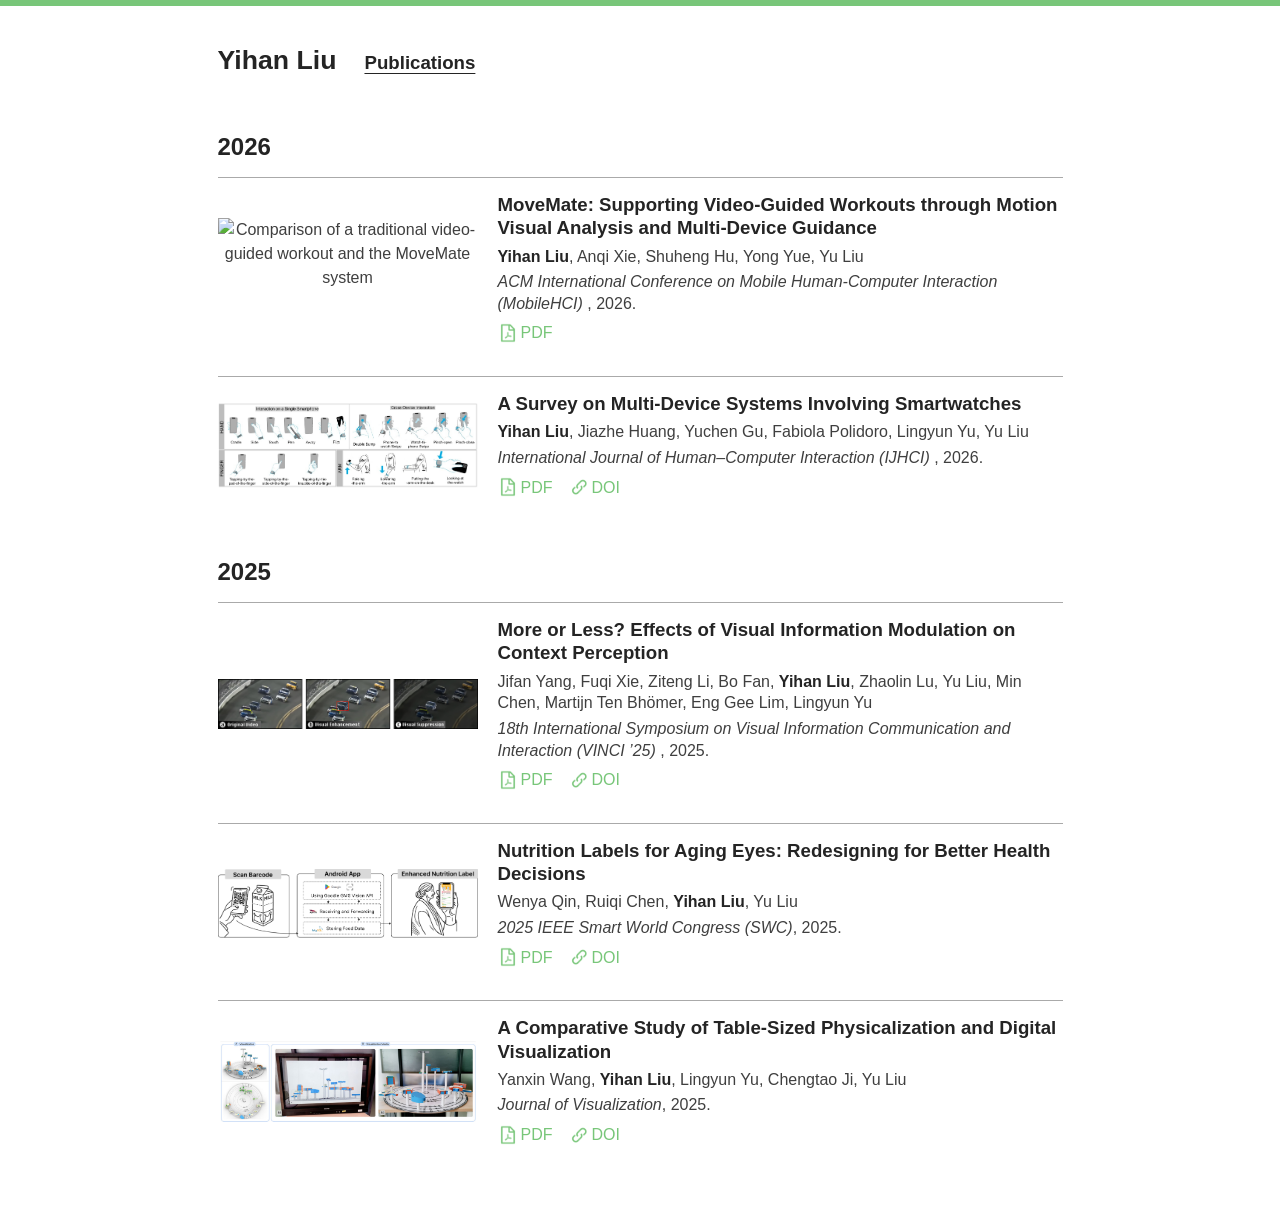
==== publications.html @ ef8d000e "Update personal website" ====
<!doctype html>
<html lang="en">
  <head>
    <meta charset="utf-8" />
    <meta name="viewport" content="width=device-width, initial-scale=1" />
    <meta
      name="description"
      content="Publications by Yihan Liu."
    />
    <title>Publications | Yihan Liu</title>
    <link rel="stylesheet" href="css/style.css" />
    <script src="js/script.js" defer></script>
  </head>
  <body>
    <div class="site-container">
      <header class="site-header">
        <nav class="site-navigation" aria-label="Primary navigation">
          <a class="site-navigation-name" href="index.html">Yihan Liu</a>
          <a
            class="site-navigation-page"
            href="publications.html"
            aria-current="page"
          >
            Publications
          </a>
        </nav>
      </header>

      <main
        class="page-content publications-page"
        id="main-content"
        aria-label="Publications page"
      >
        <section class="publication-year" aria-labelledby="year-2026">
          <h2 id="year-2026">2026</h2>

          <article class="publication-card">
            <div class="publication-image">
              <button
                class="publication-image-button"
                type="button"
                data-lightbox-src="assets/images/publications/movemate.png"
                aria-label="View full-size publication image"
              >
                <img
                  src="assets/images/publications/movemate.png"
                  alt="Comparison of a traditional video-guided workout and the MoveMate system"
                  width="4832"
                  height="1894"
                />
              </button>
            </div>

            <div class="publication-details">
              <h3>
                MoveMate: Supporting Video-Guided Workouts through Motion
                Visual Analysis and Multi-Device Guidance
              </h3>
              <p class="publication-authors">
                <strong>Yihan Liu</strong>, Anqi Xie, Shuheng Hu, Yong Yue,
                Yu Liu
              </p>
              <p class="publication-venue">
                <cite>
                  ACM International Conference on Mobile Human-Computer
                  Interaction (MobileHCI)
                </cite>,
                2026.
              </p>

              <div class="publication-links" aria-label="Publication links">
                <a
                  href="assets/documents/publications/movemate.pdf"
                  target="_blank"
                  rel="noopener noreferrer"
                >
                  <img
                    src="assets/images/icons/pdf.png"
                    alt=""
                    width="200"
                    height="200"
                  />
                  <span>PDF</span>
                </a>
              </div>
            </div>
          </article>

          <article class="publication-card">
            <div class="publication-image">
              <button
                class="publication-image-button"
                type="button"
                data-lightbox-src="assets/images/publications/survey.jpg"
                aria-label="View full-size publication image"
              >
                <img
                  src="assets/images/publications/survey.jpg"
                  alt="Overview of smartwatch interaction techniques"
                  width="1334"
                  height="439"
                />
              </button>
            </div>

            <div class="publication-details">
              <h3>
                A Survey on Multi-Device Systems Involving Smartwatches
              </h3>
              <p class="publication-authors">
                <strong>Yihan Liu</strong>, Jiazhe Huang, Yuchen Gu, Fabiola
                Polidoro, Lingyun Yu, Yu Liu
              </p>
              <p class="publication-venue">
                <cite>
                  International Journal of Human–Computer Interaction (IJHCI)
                </cite>,
                2026.
              </p>

              <div class="publication-links" aria-label="Publication links">
                <a
                  href="assets/documents/publications/a-survey-on-multi-device-systems-involving-smartwatches.pdf"
                  target="_blank"
                  rel="noopener noreferrer"
                >
                  <img
                    src="assets/images/icons/pdf.png"
                    alt=""
                    width="200"
                    height="200"
                  />
                  <span>PDF</span>
                </a>
                <a
                  href="https://www.tandfonline.com/doi/full/10.1080/10447318.2026.2643339"
                  target="_blank"
                  rel="noopener noreferrer"
                >
                  <img
                    src="assets/images/icons/doi-link.png"
                    alt=""
                    width="200"
                    height="200"
                  />
                  <span>DOI</span>
                </a>
              </div>
            </div>
          </article>

        </section>

        <section class="publication-year" aria-labelledby="year-2025">
          <h2 id="year-2025">2025</h2>

          <article class="publication-card">
            <div class="publication-image">
              <button
                class="publication-image-button"
                type="button"
                data-lightbox-src="assets/images/publications/more-or-less.png"
                aria-label="View full-size publication image"
              >
                <img
                  src="assets/images/publications/more-or-less.png"
                  alt="Original video, visual enhancement, and visual suppression conditions"
                  width="2510"
                  height="482"
                />
              </button>
            </div>

            <div class="publication-details">
              <h3>
                More or Less? Effects of Visual Information Modulation on
                Context Perception
              </h3>
              <p class="publication-authors">
                Jifan Yang, Fuqi Xie, Ziteng Li, Bo Fan,
                <strong>Yihan Liu</strong>, Zhaolin Lu, Yu Liu, Min Chen, Martijn
                Ten Bhömer, Eng Gee Lim, Lingyun Yu
              </p>
              <p class="publication-venue">
                <cite>
                  18th International Symposium on Visual Information
                  Communication and Interaction (VINCI ’25)
                </cite>,
                2025.
              </p>

              <div class="publication-links" aria-label="Publication links">
                <a
                  href="assets/documents/publications/more-or-less.pdf"
                  target="_blank"
                  rel="noopener noreferrer"
                >
                  <img
                    src="assets/images/icons/pdf.png"
                    alt=""
                    width="200"
                    height="200"
                  />
                  <span>PDF</span>
                </a>
                <a
                  href="https://dl.acm.org/doi/full/10.1145/3769534.3769568"
                  target="_blank"
                  rel="noopener noreferrer"
                >
                  <img
                    src="assets/images/icons/doi-link.png"
                    alt=""
                    width="200"
                    height="200"
                  />
                  <span>DOI</span>
                </a>
              </div>
            </div>
          </article>

          <article class="publication-card">
            <div class="publication-image">
              <button
                class="publication-image-button"
                type="button"
                data-lightbox-src="assets/images/publications/nutrition-labels.png"
                aria-label="View full-size publication image"
              >
                <img
                  src="assets/images/publications/nutrition-labels.png"
                  alt="System workflow for scanning a barcode and presenting an enhanced nutrition label"
                  width="1399"
                  height="375"
                />
              </button>
            </div>

            <div class="publication-details">
              <h3>
                Nutrition Labels for Aging Eyes: Redesigning for Better Health
                Decisions
              </h3>
              <p class="publication-authors">
                Wenya Qin, Ruiqi Chen, <strong>Yihan Liu</strong>, Yu Liu
              </p>
              <p class="publication-venue">
                <cite>2025 IEEE Smart World Congress (SWC)</cite>, 2025.
              </p>

              <div class="publication-links" aria-label="Publication links">
                <a
                  href="assets/documents/publications/nutrition-labels.pdf"
                  target="_blank"
                  rel="noopener noreferrer"
                >
                  <img
                    src="assets/images/icons/pdf.png"
                    alt=""
                    width="200"
                    height="200"
                  />
                  <span>PDF</span>
                </a>
                <a
                  href="https://ieeexplore.ieee.org/document/11394982"
                  target="_blank"
                  rel="noopener noreferrer"
                >
                  <img
                    src="assets/images/icons/doi-link.png"
                    alt=""
                    width="200"
                    height="200"
                  />
                  <span>DOI</span>
                </a>
              </div>
            </div>
          </article>

          <article class="publication-card">
            <div class="publication-image">
              <button
                class="publication-image-button"
                type="button"
                data-lightbox-src="assets/images/publications/physicalization-digital-visualization.png"
                aria-label="View full-size publication image"
              >
                <img
                  src="assets/images/publications/physicalization-digital-visualization.png"
                  alt="Comparison of table-sized physicalization and digital visualization"
                  width="868"
                  height="282"
                />
              </button>
            </div>

            <div class="publication-details">
              <h3>
                A Comparative Study of Table-Sized Physicalization and Digital
                Visualization
              </h3>
              <p class="publication-authors">
                Yanxin Wang, <strong>Yihan Liu</strong>, Lingyun Yu, Chengtao Ji,
                Yu Liu
              </p>
              <p class="publication-venue">
                <cite>Journal of Visualization</cite>, 2025.
              </p>

              <div class="publication-links" aria-label="Publication links">
                <a
                  href="assets/documents/publications/physicalization-digital-visualization.pdf"
                  target="_blank"
                  rel="noopener noreferrer"
                >
                  <img
                    src="assets/images/icons/pdf.png"
                    alt=""
                    width="200"
                    height="200"
                  />
                  <span>PDF</span>
                </a>
                <a
                  href="https://link.springer.com/article/10.1007/s12650-025-01056-7"
                  target="_blank"
                  rel="noopener noreferrer"
                >
                  <img
                    src="assets/images/icons/doi-link.png"
                    alt=""
                    width="200"
                    height="200"
                  />
                  <span>DOI</span>
                </a>
              </div>
            </div>
          </article>
        </section>
      </main>
    </div>

    <dialog
      class="image-lightbox"
      id="publication-lightbox"
      aria-label="Publication image gallery"
    >
      <div class="image-lightbox-gallery">
        <button
          class="image-lightbox-arrow image-lightbox-previous"
          type="button"
          aria-label="View previous image"
        >
          &#8249;
        </button>

        <figure class="image-lightbox-figure">
          <button
            class="image-lightbox-close"
            type="button"
            aria-label="Close image gallery"
          >
            &times;
          </button>
          <img class="image-lightbox-image" alt="" />
          <figcaption class="image-lightbox-counter" aria-live="polite">
            1 of 1
          </figcaption>
        </figure>

        <button
          class="image-lightbox-arrow image-lightbox-next"
          type="button"
          aria-label="View next image"
        >
          &#8250;
        </button>
      </div>
    </dialog>
  </body>
</html>
---- css/style.css ----
:root {
  /* 页面尺寸：后续可以直接修改这些数值。 */
  --page-max-width: 893px;
  --page-min-width: 20rem;
  --page-padding: clamp(1rem, 3vw, 2rem);
  --section-padding: clamp(1rem, 2.5vw, 1.5rem);

  /* About Me 左栏保持原来的宽度，页面缩窄部分只从右栏扣除。 */
  --profile-column-width: 333px;

  /* 导航项之间的距离。 */
  --navigation-gap: 28px;

  /* 全站字体：12pt 是普通正文的基础字号。 */
  --font-family: Calibri, "Segoe UI", sans-serif;
  --font-size-base: 12pt;
  --line-height-base: 1.5;

  /* 全站颜色。 */
  --color-background: #ffffff;
  --color-text: #3f3f3f;
  --color-heading: #242424;
  --color-secondary-text: #5c5c5c;
  --color-border: #aaaaaa;
  --color-link: #78c679;
  --color-link-hover: #addd8e;
}

*,
*::before,
*::after {
  box-sizing: border-box;
}

html {
  min-width: var(--page-min-width);
  color-scheme: light;
  background: var(--color-background);
  font-family: var(--font-family);
  font-size: var(--font-size-base);
  line-height: var(--line-height-base);
}

body {
  position: relative;
  min-width: var(--page-min-width);
  min-height: 100vh;
  margin: 0;
  color: var(--color-text);
  background: var(--color-background);
  /* 普通文字使用正常字重，仅在需要强调的位置单独加粗。 */
  font-weight: 400;
}

/* 页面最顶部的绿色强调横线，占满整个视口宽度。 */
body::before {
  position: fixed;
  z-index: 1000;
  top: 0;
  right: 0;
  left: 0;
  height: 6px;
  background: var(--color-link);
  content: "";
  pointer-events: none;
}

.site-container {
  width: min(
    calc(100% - var(--page-padding) - var(--page-padding)),
    var(--page-max-width)
  );
  min-height: calc(100vh - var(--page-padding) - var(--page-padding));
  margin: var(--page-padding) auto;
  border: 0;
}

.site-header {
  position: relative;
  margin-bottom: 16px;
}

.site-navigation {
  display: flex;
  flex-wrap: wrap;
  align-items: baseline;
  gap: var(--navigation-gap);
  padding: 14px var(--section-padding) 12px;
  border: 0;
}

.site-navigation a {
  display: inline-block;
  padding: 0;
  border: 0;
  color: var(--color-secondary-text);
  font-weight: 700;
  text-decoration: none;
}

.site-navigation .site-navigation-name {
  color: var(--color-heading);
  font-size: 20pt;
  line-height: 1.1;
}

.site-navigation-page {
  font-size: 14pt;
}

.site-navigation a[aria-current="page"] {
  color: var(--color-heading);
  text-decoration: none;
}

.site-navigation a.site-navigation-page[aria-current="page"] {
  text-decoration: underline;
  text-underline-offset: 0.2em;
}

.site-navigation a:hover,
.site-navigation a:focus-visible {
  color: var(--color-heading);
  text-decoration: underline;
  text-underline-offset: 0.2em;
}

.site-navigation a.site-navigation-name:hover,
.site-navigation a.site-navigation-name:focus-visible {
  text-decoration: none;
}

.page-content {
  min-height: 20rem;
  padding: var(--section-padding);
}

/* About Me 页面采用约一比二的左右布局。 */
.page-content--about {
  display: grid;
  grid-template-columns: var(--profile-column-width) minmax(0, 1fr);
  padding: 0;
}

.profile-panel,
.biography-panel {
  padding: var(--section-padding);
}

.profile-panel {
  border: 0;
}

.profile-photo {
  display: block;
  /* 个人照片宽度：修改 85% 可以继续调整大小。 */
  width: 85%;
  height: auto;
  margin-inline: 0 auto;
  border: 0;
}

.profile-details {
  margin-top: 12px;
}

.profile-details dl {
  margin: 0;
}

.profile-details dl div + div {
  margin-top: 8px;
}

.profile-details dt {
  color: var(--color-heading);
  font-weight: 700;
}

.profile-details dd {
  margin: 2pt 0 0;
  color: var(--color-secondary-text);
  overflow-wrap: anywhere;
}

/* 学术主页链接：左侧显示图标，右侧显示文字。 */
.profile-links {
  display: grid;
  gap: 6px;
  margin: 10px 0 0;
  padding: 0;
  list-style: none;
}

.profile-links a {
  display: inline-flex;
  align-items: center;
  gap: 8px;
}

.profile-links img {
  width: 22px;
  height: 22px;
  object-fit: contain;
  flex: 0 0 auto;
  filter: none;
}

.biography-panel p {
  margin: 0 0 12pt;
  font-weight: 400;
}

.page-content .biography-link {
  color: var(--color-link);
  text-decoration: none;
}

.page-content .biography-link:hover,
.page-content .biography-link:focus-visible {
  color: var(--color-link-hover);
  text-decoration: underline;
  text-underline-offset: 0.15em;
}

/* About Me 顶部保持两栏，后续小节跨越整个页面宽度。 */
.about-full-width-section {
  grid-column: 1 / -1;
  padding: var(--section-padding);
  border: 0;
}

.about-full-width-section h2 {
  margin: 0 0 12px;
  color: var(--color-heading);
  font-size: 18pt;
}

.featured-publications-list {
  display: grid;
}

.featured-publication-image img {
  width: 100%;
  height: auto;
  border: 0;
  transition:
    transform 140ms ease-out,
    box-shadow 140ms ease-out;
}

.featured-publication-image:hover img {
  position: relative;
  z-index: 1;
  transform: scale(1.015);
  box-shadow: 0 5px 14px rgb(0 0 0 / 20%);
}

/* Latest News 左侧使用固定宽度的日期列。 */
.news-list {
  margin: 0;
  padding: 0;
  list-style: none;
}

.news-item {
  display: grid;
  grid-template-columns: 70px minmax(0, 1fr);
  gap: 8px;
  align-items: start;
}

.news-item time {
  color: var(--color-secondary-text);
  font-weight: 400;
}

.news-item p {
  margin: 0;
  font-weight: 400;
}

.news-item cite {
  font-style: italic;
}

/* Publications 页面按年份排列论文卡片。 */
.publications-page {
  display: grid;
  gap: 40px;
}

.publication-year h2 {
  margin: 0 0 12px;
  color: var(--color-heading);
  font-size: 18pt;
}

.publication-card {
  position: relative;
  display: grid;
  grid-template-columns: 260px minmax(0, 1fr);
  gap: 20px;
  padding: 16px 0;
  border: 0;
}

/* 论文分隔线从卡片内部内容的起点开始。 */
.publication-card::before {
  position: absolute;
  top: 0;
  right: 0;
  left: 0;
  height: 0;
  border-top: 1px solid var(--color-border);
  content: "";
}

.publication-card + .publication-card {
  margin-top: 16px;
}

.publication-image-button {
  display: block;
  width: 100%;
  padding: 0;
  border: 0;
  background: none;
  cursor: zoom-in;
}

.publication-image {
  align-self: center;
}

.publication-image-button img {
  width: 100%;
  height: auto;
  border: 0;
  transition:
    transform 140ms ease-out,
    box-shadow 140ms ease-out;
}

.publication-image-button:hover img,
.publication-image-button:focus-visible img {
  position: relative;
  z-index: 1;
  transform: scale(1.015);
  box-shadow: 0 5px 14px rgb(0 0 0 / 20%);
}

/* 所有论文图片共享同一个全屏图库。 */
.image-lightbox {
  width: 100vw;
  max-width: none;
  height: 100dvh;
  max-height: none;
  margin: 0;
  padding: 24px;
  border: 0;
  background: transparent;
  overflow: hidden;
}

.image-lightbox::backdrop {
  background: rgb(30 30 30 / 58%);
  backdrop-filter: blur(5px);
}

.image-lightbox:not([open]) {
  display: none;
}

.image-lightbox[open] {
  display: grid;
  place-items: center;
}

.image-lightbox-gallery {
  display: grid;
  grid-template-columns: 32px minmax(0, auto) 32px;
  gap: 16px;
  align-items: center;
  max-width: 100%;
}

.image-lightbox-figure {
  position: relative;
  max-width: calc(100vw - 144px);
  margin: 0;
}

.image-lightbox-close {
  position: absolute;
  top: -38px;
  right: 0;
  width: 30px;
  height: 30px;
  padding: 0;
  border: 0;
  color: #ffffff;
  background: transparent;
  font-size: 24pt;
  line-height: 1;
  cursor: pointer;
}

.image-lightbox-arrow {
  padding: 0;
  border: 0;
  color: #ffffff;
  background: transparent;
  font-size: 30pt;
  line-height: 1;
  cursor: pointer;
}

.image-lightbox-arrow:disabled {
  opacity: 0.3;
  cursor: default;
}

.image-lightbox button:focus-visible {
  outline-color: #ffffff;
}

.image-lightbox-image {
  display: block;
  width: auto;
  max-width: 100%;
  height: auto;
  max-height: calc(100dvh - 120px);
  border: 0;
  box-shadow: 0 8px 24px rgb(0 0 0 / 35%);
}

.image-lightbox-counter {
  position: absolute;
  right: 0;
  bottom: -30px;
  color: #ffffff;
  font-size: 11pt;
  font-weight: 400;
}

.publication-details {
  line-height: 1.35;
}

.publication-details h3 {
  margin: 0 0 6px;
  color: var(--color-heading);
  font-size: 14pt;
  line-height: 1.25;
}

.publication-authors {
  margin: 0 0 4px;
  font-weight: 400;
}

.publication-venue {
  margin: 0;
  font-weight: 400;
}

.publication-authors strong {
  color: var(--color-heading);
  font-weight: 700;
}

.publication-venue cite {
  font-style: italic;
}

.publication-links {
  display: flex;
  flex-wrap: wrap;
  gap: 16px;
  margin-top: 8px;
}

.page-content .publication-links a {
  display: inline-flex;
  align-items: center;
  gap: 3px;
  color: var(--color-link);
  text-decoration: none;
}

.publication-links img {
  width: 20px;
  height: 20px;
  object-fit: contain;
  filter: none;
}

.page-content .publication-links a:hover,
.page-content .publication-links a:focus-visible {
  color: var(--color-link-hover);
  text-decoration: underline;
  text-underline-offset: 0.15em;
}

/* 窄屏幕下改为上下排列，避免两栏被过度压缩。 */
@media (max-width: 640px) {
  .page-content--about {
    grid-template-columns: 1fr;
  }

  .profile-panel {
    border-right: 0;
    border-bottom: 0;
  }

  .publication-card {
    grid-template-columns: 1fr;
  }

  .image-lightbox {
    padding-inline: 8px;
  }

  .image-lightbox-gallery {
    grid-template-columns: 28px minmax(0, auto) 28px;
    gap: 4px;
  }

  .image-lightbox-figure {
    max-width: calc(100vw - 72px);
  }
}

a {
  color: var(--color-link);
  text-decoration: none;
}

/* 只有页面正文中的文字链接使用链接颜色。 */
.page-content a {
  color: var(--color-link);
  text-decoration: underline;
  text-underline-offset: 0.15em;
}

/* 资料链接使用深绿色，图标保持原始颜色。 */
.page-content .profile-links a {
  color: var(--color-link);
  text-decoration: none;
}

.page-content .contact-link {
  color: var(--color-link);
  text-decoration: none;
}

.page-content .contact-link:hover,
.page-content .contact-link:focus-visible,
.page-content .profile-links a:hover,
.page-content .profile-links a:focus-visible {
  color: var(--color-link-hover);
  text-decoration: underline;
  text-underline-offset: 0.15em;
}

a:focus-visible,
button:focus-visible,
input:focus-visible,
select:focus-visible,
textarea:focus-visible {
  outline: 2px solid var(--color-text);
  outline-offset: 2px;
}

img,
picture,
svg,
video {
  display: block;
  max-width: 100%;
  height: auto;
}

button,
input,
select,
textarea {
  font: inherit;
  color: inherit;
}
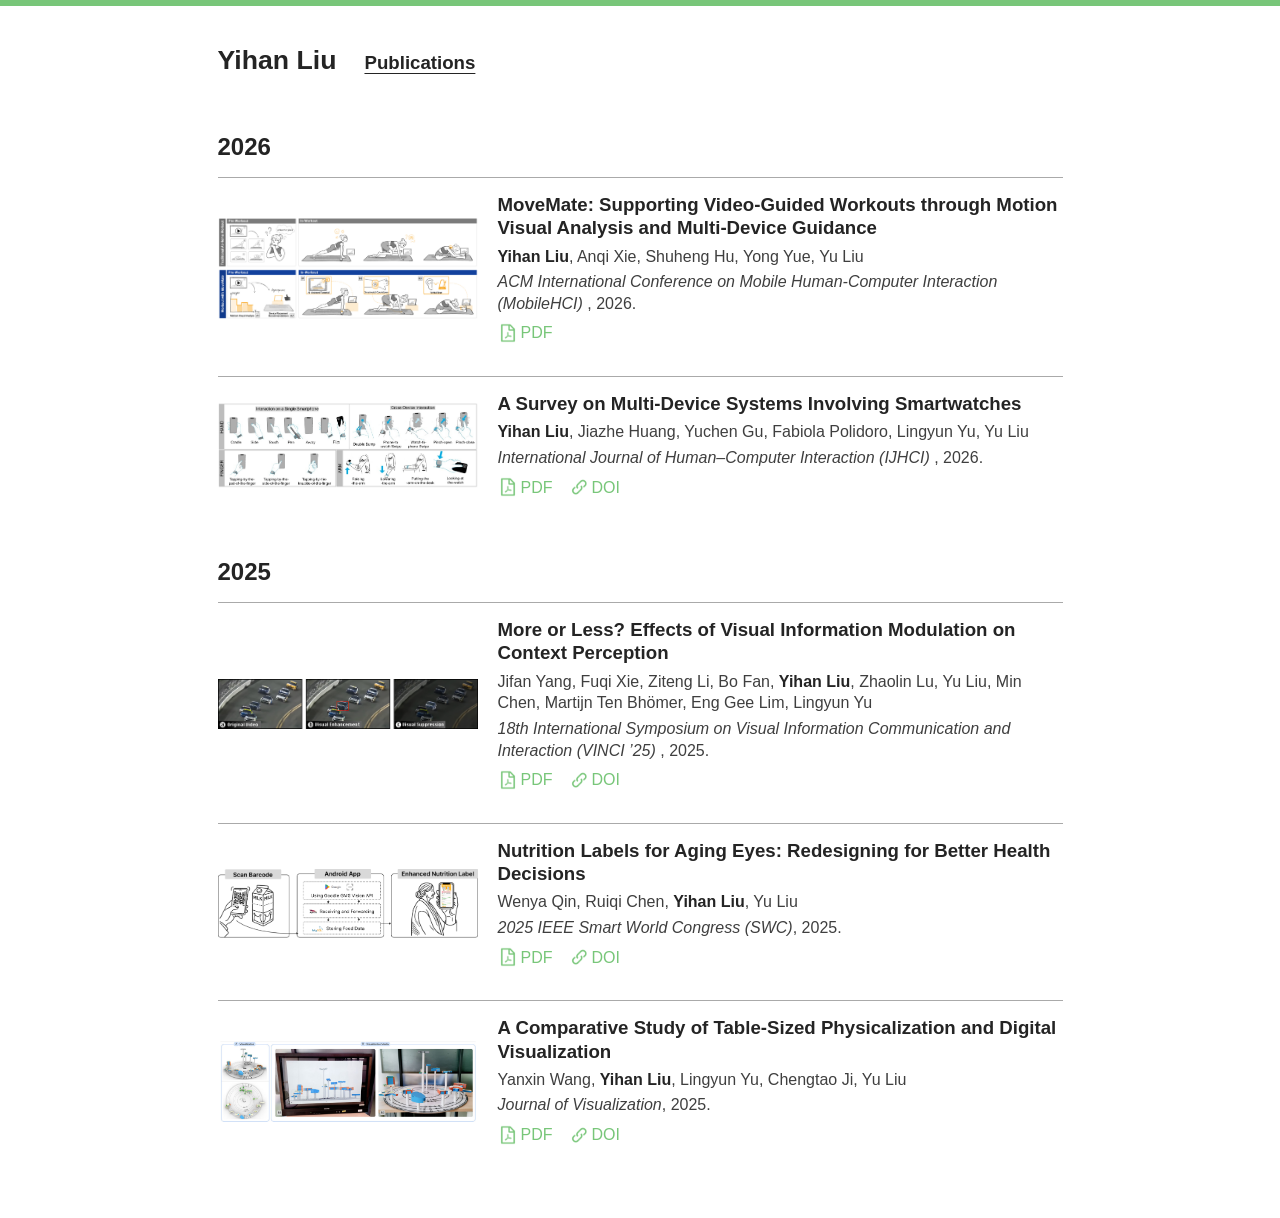
==== commit c18ddc97: "update" ====
--- a/publications.html
+++ b/publications.html
@@ -7,7 +7,12 @@
       name="description"
       content="Publications by Yihan Liu."
     />
-    <title>Publications | Yihan Liu</title>
+    <title>Yihan Liu</title>
+    <link
+      rel="icon"
+      href="assets/images/icons/favicon.png"
+      type="image/png"
+    />
     <link rel="stylesheet" href="css/style.css" />
     <script src="js/script.js" defer></script>
   </head>
